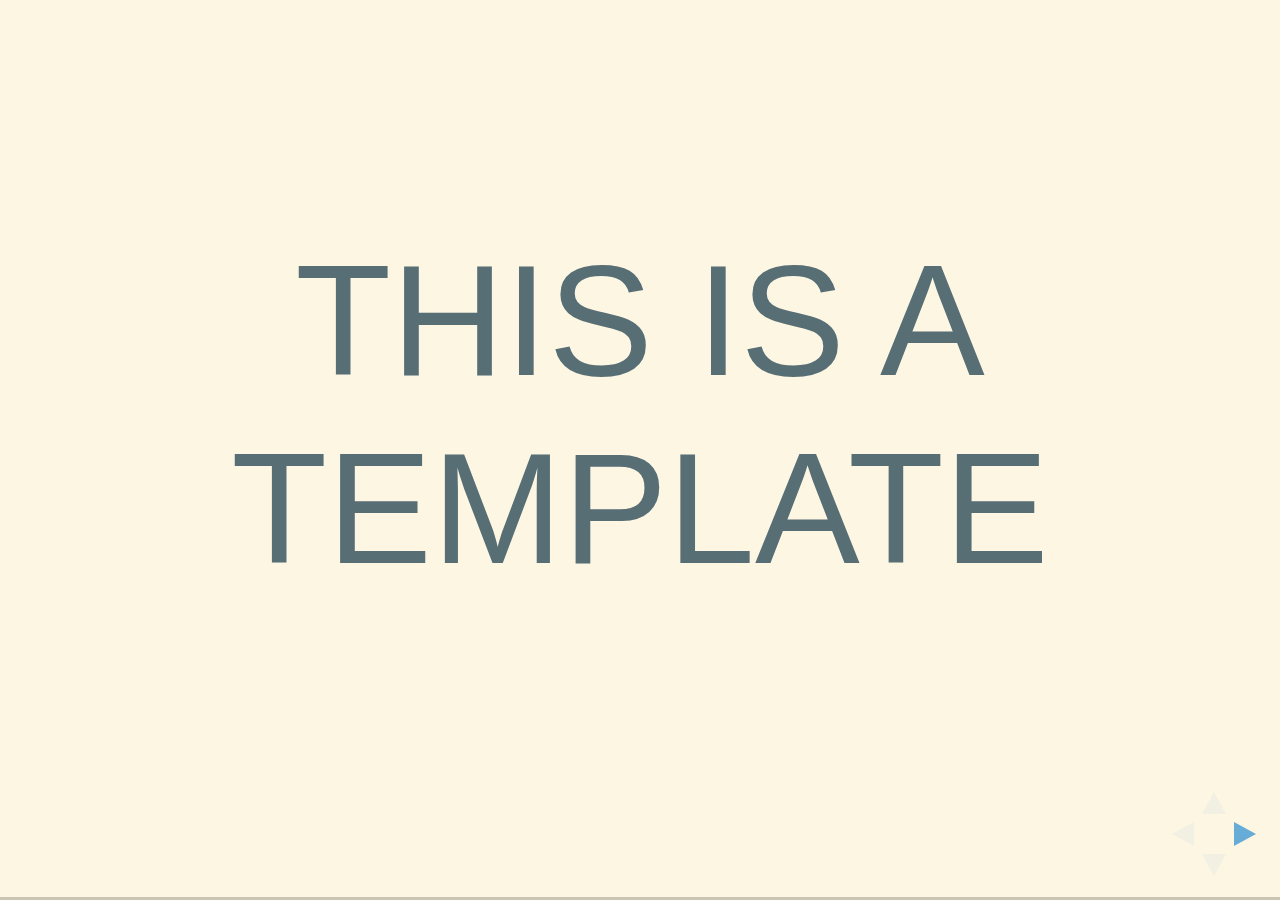
==== holon/index.html @ af0f4f2e "added holon" ====
<!doctype html>
<html lang="en">

	<head>
		<meta charset="utf-8">

		<title>Template</title>

		<meta name="description" content="Made with Reveal.JS, A framework for easily creating beautiful presentations using HTML, by Hakim El Hattab">
		<meta name="author" content="Lasse Gullvåg Sætre">

		<meta name="apple-mobile-web-app-capable" content="yes" />
		<meta name="apple-mobile-web-app-status-bar-style" content="black-translucent" />

		<meta name="viewport" content="width=device-width, initial-scale=1.0, maximum-scale=1.0, user-scalable=no">

		<link rel="stylesheet" href="../css/reveal.min.css">
		<link rel="stylesheet" href="../css/theme/solarized.css" id="theme">

		<!-- For syntax highlighting -->
		<link rel="stylesheet" href="../lib/css/zenburn.css">

		<!-- If the query includes 'print-pdf', include the PDF print sheet -->
		<script>
			if( window.location.search.match( /print-pdf/gi ) ) {
				var link = document.createElement( 'link' );
				link.rel = 'stylesheet';
				link.type = 'text/css';
				link.href = '../css/print/pdf.css';
				document.getElementsByTagName( 'head' )[0].appendChild( link );
			}
		</script>

		<!--[if lt IE 9]>
		<script src="../lib/js/html5shiv.js"></script>
		<![endif]-->
	</head>

	<body>

		<div class="reveal">

			<!-- Any section element inside of this container is displayed as a slide -->
			<div class="slides">
<section data-markdown="template.md"  
         data-separator="^---"
         data-vertical="^--"
         data-notes="^Note:"
         data-charset="utf-8">
</section>
			</div>

		</div>

		<script src="../lib/js/head.min.js"></script>
		<script src="../js/reveal.min.js"></script>

		<script>

			// Full list of configuration options available here:
			// https://github.com/hakimel/reveal.js#configuration
			Reveal.initialize({
				controls: true,
				progress: true,
				history: true,
				center: true,

				theme: Reveal.getQueryHash().theme, // available themes are in /css/theme
				transition: Reveal.getQueryHash().transition || 'fade', // default/cube/page/concave/zoom/linear/fade/none

				// Parallax scrolling
				// parallaxBackgroundImage: 'https://s3.amazonaws.com/hakim-static/reveal-js/reveal-parallax-1.jpg',
				// parallaxBackgroundSize: '2100px 900px',

				// Optional libraries used to extend on reveal.js
				dependencies: [
					{ src: '../lib/js/classList.js', condition: function() { return !document.body.classList; } },
					{ src: '../plugin/markdown/marked.js', condition: function() { return !!document.querySelector( '[data-markdown]' ); } },
					{ src: '../plugin/markdown/markdown.js', condition: function() { return !!document.querySelector( '[data-markdown]' ); } },
					{ src: '../plugin/highlight/highlight.js', async: true, callback: function() { hljs.initHighlightingOnLoad(); } },
					{ src: '../plugin/zoom-js/zoom.js', async: true, condition: function() { return !!document.body.classList; } },
					{ src: '../plugin/notes/notes.js', async: true, condition: function() { return !!document.body.classList; } }
				]
			});

		</script>

	</body>
</html>
---- css/theme/solarized.css ----
/**
 * Solarized Light theme for reveal.js.
 * Author: Achim Staebler
 */
@import url(../../lib/font/league-gothic/league-gothic.css);
@import url(https://fonts.googleapis.com/css?family=Lato:400,700,400italic,700italic);
/**
 * Solarized colors by Ethan Schoonover
 */
html * {
  color-profile: sRGB;
  rendering-intent: auto; }

/*********************************************
 * GLOBAL STYLES
 *********************************************/
body {
  background: #fdf6e3;
  background-color: #fdf6e3; }

.reveal {
  font-family: "Lato", sans-serif;
  font-size: 36px;
  font-weight: normal;
  color: #657b83; }

::selection {
  color: #fff;
  background: #d33682;
  text-shadow: none; }

.reveal .slides > section,
.reveal .slides > section > section {
  line-height: 1.3;
  font-weight: inherit; }

/*********************************************
 * HEADERS
 *********************************************/
.reveal h1,
.reveal h2,
.reveal h3,
.reveal h4,
.reveal h5,
.reveal h6 {
  margin: 0 0 20px 0;
  color: #586e75;
  font-family: "League Gothic", Impact, sans-serif;
  font-weight: normal;
  line-height: 1.2;
  letter-spacing: normal;
  text-transform: uppercase;
  text-shadow: none;
  word-wrap: break-word; }

.reveal h1 {
  font-size: 3.77em; }

.reveal h2 {
  font-size: 2.11em; }

.reveal h3 {
  font-size: 1.55em; }

.reveal h4 {
  font-size: 1em; }

.reveal h1 {
  text-shadow: none; }

/*********************************************
 * OTHER
 *********************************************/
.reveal p {
  margin: 20px 0;
  line-height: 1.3; }

/* Ensure certain elements are never larger than the slide itself */
.reveal img,
.reveal video,
.reveal iframe {
  max-width: 95%;
  max-height: 95%; }

.reveal strong,
.reveal b {
  font-weight: bold; }

.reveal em {
  font-style: italic; }

.reveal ol,
.reveal dl,
.reveal ul {
  display: inline-block;
  text-align: left;
  margin: 0 0 0 1em; }

.reveal ol {
  list-style-type: decimal; }

.reveal ul {
  list-style-type: disc; }

.reveal ul ul {
  list-style-type: square; }

.reveal ul ul ul {
  list-style-type: circle; }

.reveal ul ul,
.reveal ul ol,
.reveal ol ol,
.reveal ol ul {
  display: block;
  margin-left: 40px; }

.reveal dt {
  font-weight: bold; }

.reveal dd {
  margin-left: 40px; }

.reveal q,
.reveal blockquote {
  quotes: none; }

.reveal blockquote {
  display: block;
  position: relative;
  width: 70%;
  margin: 20px auto;
  padding: 5px;
  font-style: italic;
  background: rgba(255, 255, 255, 0.05);
  box-shadow: 0px 0px 2px rgba(0, 0, 0, 0.2); }

.reveal blockquote p:first-child,
.reveal blockquote p:last-child {
  display: inline-block; }

.reveal q {
  font-style: italic; }

.reveal pre {
  display: block;
  position: relative;
  width: 90%;
  margin: 20px auto;
  text-align: left;
  font-size: 0.55em;
  font-family: monospace;
  line-height: 1.2em;
  word-wrap: break-word;
  box-shadow: 0px 0px 6px rgba(0, 0, 0, 0.3); }

.reveal code {
  font-family: monospace; }

.reveal pre code {
  display: block;
  padding: 5px;
  overflow: auto;
  max-height: 400px;
  word-wrap: normal; }

.reveal table {
  margin: auto;
  border-collapse: collapse;
  border-spacing: 0; }

.reveal table th {
  font-weight: bold; }

.reveal table th,
.reveal table td {
  text-align: left;
  padding: 0.2em 0.5em 0.2em 0.5em;
  border-bottom: 1px solid; }

.reveal table th[align="center"],
.reveal table td[align="center"] {
  text-align: center; }

.reveal table th[align="right"],
.reveal table td[align="right"] {
  text-align: right; }

.reveal table tbody tr:last-child th,
.reveal table tbody tr:last-child td {
  border-bottom: none; }

.reveal sup {
  vertical-align: super; }

.reveal sub {
  vertical-align: sub; }

.reveal small {
  display: inline-block;
  font-size: 0.6em;
  line-height: 1.2em;
  vertical-align: top; }

.reveal small * {
  vertical-align: top; }

/*********************************************
 * LINKS
 *********************************************/
.reveal a {
  color: #268bd2;
  text-decoration: none;
  -webkit-transition: color .15s ease;
  -moz-transition: color .15s ease;
  transition: color .15s ease; }

.reveal a:hover {
  color: #78b9e6;
  text-shadow: none;
  border: none; }

.reveal .roll span:after {
  color: #fff;
  background: #1a6091; }

/*********************************************
 * IMAGES
 *********************************************/
.reveal section img {
  margin: 15px 0px;
  background: rgba(255, 255, 255, 0.12);
  border: 4px solid #657b83;
  box-shadow: 0 0 10px rgba(0, 0, 0, 0.15); }

.reveal section img.plain {
  border: 0;
  box-shadow: none; }

.reveal a img {
  -webkit-transition: all .15s linear;
  -moz-transition: all .15s linear;
  transition: all .15s linear; }

.reveal a:hover img {
  background: rgba(255, 255, 255, 0.2);
  border-color: #268bd2;
  box-shadow: 0 0 20px rgba(0, 0, 0, 0.55); }

/*********************************************
 * NAVIGATION CONTROLS
 *********************************************/
.reveal .controls .navigate-left,
.reveal .controls .navigate-left.enabled {
  border-right-color: #268bd2; }

.reveal .controls .navigate-right,
.reveal .controls .navigate-right.enabled {
  border-left-color: #268bd2; }

.reveal .controls .navigate-up,
.reveal .controls .navigate-up.enabled {
  border-bottom-color: #268bd2; }

.reveal .controls .navigate-down,
.reveal .controls .navigate-down.enabled {
  border-top-color: #268bd2; }

.reveal .controls .navigate-left.enabled:hover {
  border-right-color: #78b9e6; }

.reveal .controls .navigate-right.enabled:hover {
  border-left-color: #78b9e6; }

.reveal .controls .navigate-up.enabled:hover {
  border-bottom-color: #78b9e6; }

.reveal .controls .navigate-down.enabled:hover {
  border-top-color: #78b9e6; }

/*********************************************
 * PROGRESS BAR
 *********************************************/
.reveal .progress {
  background: rgba(0, 0, 0, 0.2); }

.reveal .progress span {
  background: #268bd2;
  -webkit-transition: width 800ms cubic-bezier(0.26, 0.86, 0.44, 0.985);
  -moz-transition: width 800ms cubic-bezier(0.26, 0.86, 0.44, 0.985);
  transition: width 800ms cubic-bezier(0.26, 0.86, 0.44, 0.985); }
---- lib/css/zenburn.css ----
/*

Zenburn style from voldmar.ru (c) Vladimir Epifanov <voldmar@voldmar.ru>
based on dark.css by Ivan Sagalaev

*/

.hljs {
  display: block;
  overflow-x: auto;
  padding: 0.5em;
  background: #3f3f3f;
  color: #dcdcdc;
}

.hljs-keyword,
.hljs-selector-tag,
.hljs-tag {
  color: #e3ceab;
}

.hljs-template-tag {
  color: #dcdcdc;
}

.hljs-number {
  color: #8cd0d3;
}

.hljs-variable,
.hljs-template-variable,
.hljs-attribute {
  color: #efdcbc;
}

.hljs-literal {
  color: #efefaf;
}

.hljs-subst {
  color: #8f8f8f;
}

.hljs-title,
.hljs-name,
.hljs-selector-id,
.hljs-selector-class,
.hljs-section,
.hljs-type {
  color: #efef8f;
}

.hljs-symbol,
.hljs-bullet,
.hljs-link {
  color: #dca3a3;
}

.hljs-deletion,
.hljs-string,
.hljs-built_in,
.hljs-builtin-name {
  color: #cc9393;
}

.hljs-addition,
.hljs-comment,
.hljs-quote,
.hljs-meta {
  color: #7f9f7f;
}


.hljs-emphasis {
  font-style: italic;
}

.hljs-strong {
  font-weight: bold;
}
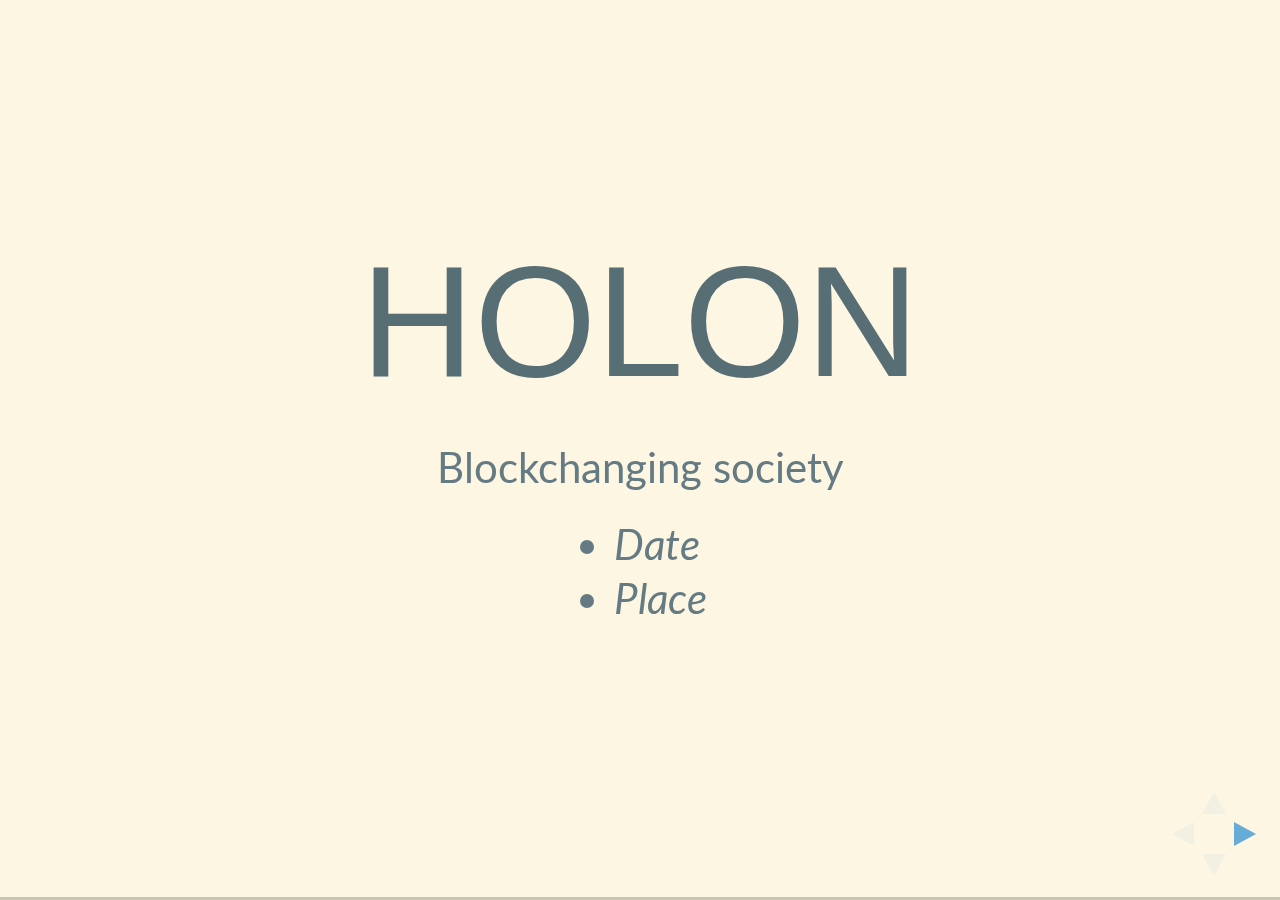
==== commit c57e011a: "parallax" ====
--- a/holon/index.html
+++ b/holon/index.html
@@ -4,7 +4,7 @@
 	<head>
 		<meta charset="utf-8">
 
-		<title>Template</title>
+		<title>Holon</title>
 
 		<meta name="description" content="Made with Reveal.JS, A framework for easily creating beautiful presentations using HTML, by Hakim El Hattab">
 		<meta name="author" content="Lasse Gullvåg Sætre">
@@ -69,8 +69,8 @@
 				transition: Reveal.getQueryHash().transition || 'fade', // default/cube/page/concave/zoom/linear/fade/none
 
 				// Parallax scrolling
-				// parallaxBackgroundImage: 'https://s3.amazonaws.com/hakim-static/reveal-js/reveal-parallax-1.jpg',
-				// parallaxBackgroundSize: '2100px 900px',
+				 parallaxBackgroundImage: 'https://wallpapers.wallhaven.cc/wallpapers/full/wallhaven-179391.jpg',
+				 parallaxBackgroundSize: '3840px 2160px',
 
 				// Optional libraries used to extend on reveal.js
 				dependencies: [
